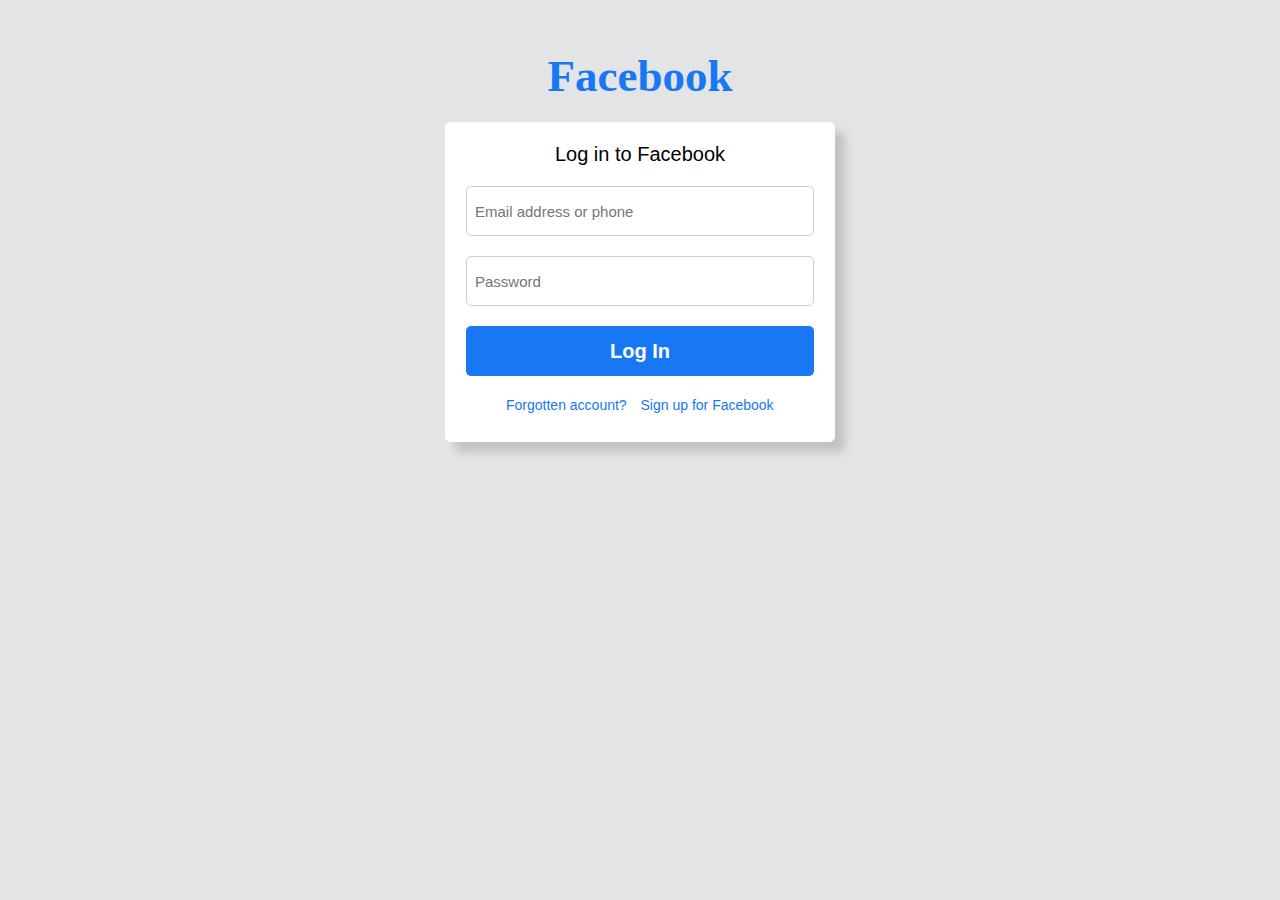
==== Facebook-login-page/index.html @ 212b3b51 "Facebook Login Page" ====
<!DOCTYPE html>
<html lang="en">
<head>
    <meta charset="UTF-8">
    <meta http-equiv="X-UA-Compatible" content="IE=edge">
    <meta name="viewport" content="width=device-width, initial-scale=1.0">
    <title>Log in to Facebook</title>
    <link rel="stylesheet" href="style.css">
</head>
<body>
    <div>
        <div class="facebook">
            Facebook
        </div>

        <div class="main">
            <div>
                <span>Log in to Facebook</span>
            </div>

            <div class="login_from_container">
                <div class="email">
                    <input type="text" name="email" id="email" placeholder="Email address or phone">
                </div>
                <div class="password">
                    <input type="password" name="password" id="password" placeholder="Password">
                </div>
                <div class="loginBtn">
                    <button type="submit">Log In</button>
                </div>
                <div class="forgotBtn">
                    <a class="forgot" href="#">Forgotten account?</a>
                    <a href="#">Sign up for Facebook</a>
                </div>
            </div>
        </div>

        <div class="footer">
            <div></div>
        </div>
    </div>
</body>
</html>
---- Facebook-login-page/style.css ----
* {
    box-sizing: border-box;
}

body {
    display: flex;
    justify-content: center;
    align-items: center;
    margin: 0;
    padding: 0;
    background-color: #e2e4e5;
}

.facebook {
    display: flex;
    justify-content: center;
    margin-top: 50px;
    margin-bottom: 20px;
    font-family: cursive;
    font-size: 45px;
    font-weight: 600;
    color: #1877F2;
}

.main {
    border: 1px solid rgb(255, 255, 255);
    border-radius: 5px;
    width: 390px;
    height: 320px;
    background-color: #ffffff;
    box-shadow: 10px 10px 8px #c3c2c2;
}

.main div span {
    display: flex;
    justify-content: center;
    margin-top: 20px;
    font-size: 20px;
    font-family: sans-serif;
}

.login_from_container {
    margin: 20px 20px 0px 20px;
}

input {
    width: 100%;
    height: 50px;
    border: 1px solid rgb(205, 205, 205);
    border-radius: 5px;
    outline: none;
}

.login_from_container #email {
    margin-bottom: 20px;
    font-size: 15px;
    padding: 8px;
}

.login_from_container #password {
    margin-bottom: 20px;
    font-size: 15px;
    padding: 8px;
}

.loginBtn button {
    width: 100%;
    height: 50px;
    background-color: #1877F2;
    color: white;
    font-weight: 600;
    font-size: 20px;
    border: none;
    border-radius: 5px;
    cursor: pointer;
    margin-bottom: 20px;
}

.forgotBtn {
    display: inline;
    justify-content: center;
    font-size: 14px;
    margin: 40px;
    font-family: sans-serif;
}

.forgotBtn a {
    text-decoration: none;
    color: #1877F2;
}

.forgotBtn .forgot {
    margin-right: 10px;
}
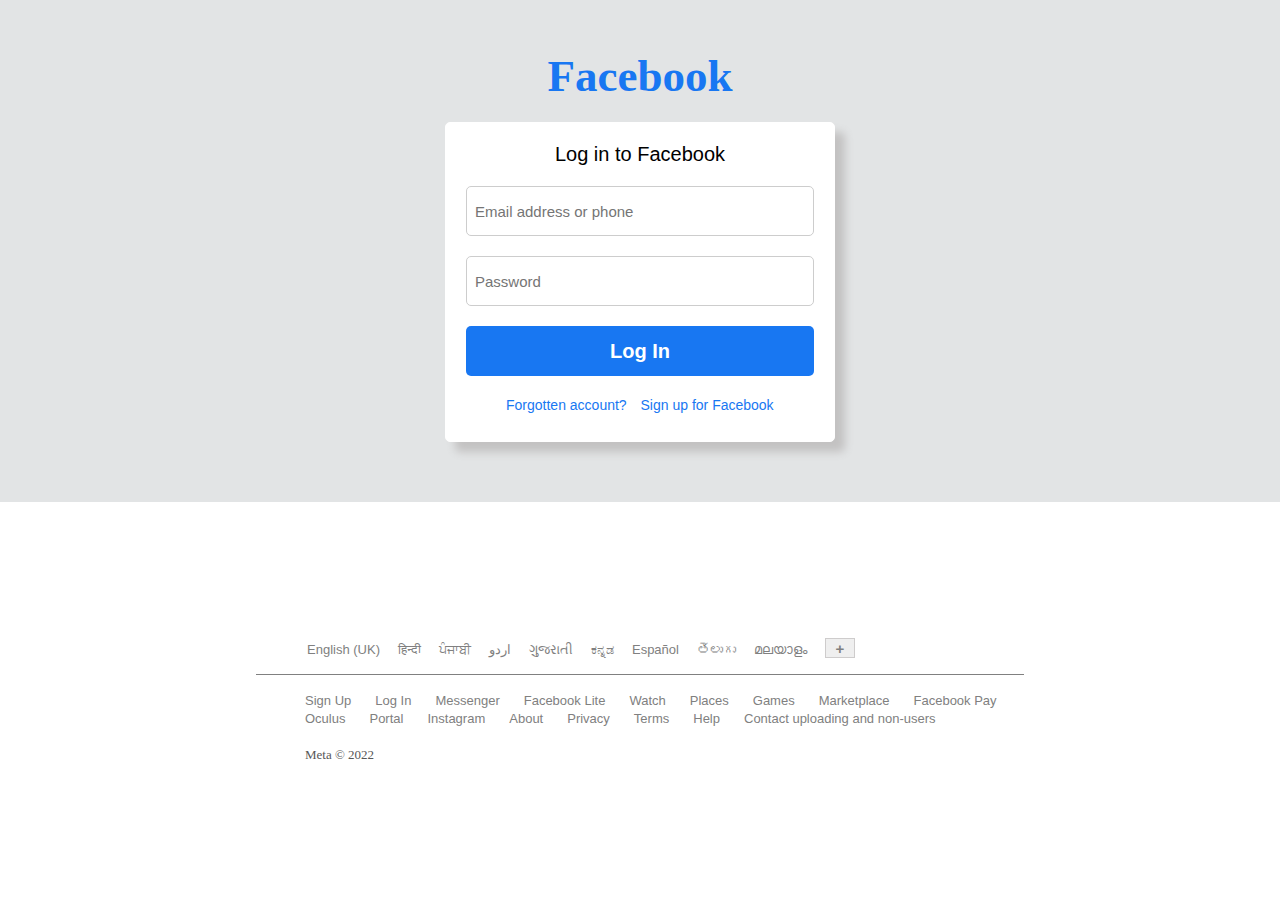
==== commit 6bc5d66a: "Facebook Login Page" ====
--- a/Facebook-login-page/index.html
+++ b/Facebook-login-page/index.html
@@ -1,5 +1,6 @@
 <!DOCTYPE html>
 <html lang="en">
+
 <head>
     <meta charset="UTF-8">
     <meta http-equiv="X-UA-Compatible" content="IE=edge">
@@ -7,6 +8,7 @@
     <title>Log in to Facebook</title>
     <link rel="stylesheet" href="style.css">
 </head>
+
 <body>
     <div>
         <div class="facebook">
@@ -36,8 +38,48 @@
         </div>
 
         <div class="footer">
-            <div></div>
+            <div>
+                <ul>
+                    <li><a href="">English (UK)</a></li>
+                    <li><a href="">हिन्दी</a></li>
+                    <li><a href="">ਪੰਜਾਬੀ</a></li>
+                    <li><a href="">اردو</a></li>
+                    <li><a href="">ગુજરાતી</a></li>
+                    <li><a href="">ಕನ್ನಡ</a></li>
+                    <li><a href="">Español</a></li>
+                    <li><a href="">తెలుగు</a></li>
+                    <li><a href="">മലയാളം</a></li>
+                    <li><a href="#"><button>+</button></a></li>
+                </ul>
+            </div>
+            <div class="line"></div>
+            <div class="pagefooterchild">
+                <ul>
+                    <li><a href="#">Sign Up</a></li>
+                    <li><a href="#">Log In</a></li>
+                    <li><a href="#">Messenger</a></li>
+                    <li><a href="#">Facebook Lite</a></li>
+                    <li><a href="#">Watch</a></li>
+                    <li><a href="#">Places</a></li>
+                    <li><a href="#">Games</a></li>
+                    <li><a href="#">Marketplace</a></li>
+                    <li><a href="#">Facebook Pay</a></li>
+                    <li><a href="#">Oculus</a></li>
+                    <li><a href="#">Portal</a></li>
+                    <li><a href="#">Instagram</a></li>
+                    <li><a href="#">About</a></li>
+                    <li><a href="#">Privacy</a></li>
+                    <li><a href="#">Terms</a></li>
+                    <li><a href="#">Help</a></li>
+                    <li><a href="#">Contact uploading and non-users</a></li>
+                </ul>
+            </div>
+
+            <div class="last">
+                <span>Meta © 2022</span>
+            </div>
         </div>
     </div>
 </body>
+
 </html>--- a/Facebook-login-page/style.css
+++ b/Facebook-login-page/style.css
@@ -27,6 +27,7 @@
     border-radius: 5px;
     width: 390px;
     height: 320px;
+    margin-bottom: 60px;
     background-color: #ffffff;
     box-shadow: 10px 10px 8px #c3c2c2;
 }
@@ -92,3 +93,64 @@
 .forgotBtn .forgot {
     margin-right: 10px;
 }
+
+
+.footer {
+    background-color: #ffffff;
+    width: 100%;
+    height: 45%;
+    position: absolute;
+    left: 0px;
+    padding-top: 120px;
+}
+
+ul {
+    margin-left: 260px;
+}
+
+ul li {
+    list-style-type: none;
+    display: inline;
+    margin: 7px;
+    font-size: 13px;
+}
+
+ul li a {
+    text-decoration: none;
+    color: #808080;
+    font-family: sans-serif;
+}
+
+ul li a button {
+    width: 30px;
+    height: 20px;
+    font-size: 15px;
+    color: #808080;
+    font-weight: 600;
+    border: 1px solid rgb(206, 204, 204);
+}
+
+.line {
+    width: 60%;
+    height: 1px;
+    margin-left: 20%;
+    background-color: #808080;
+}
+
+.pagefooterchild ul {
+    width: 63%;
+    margin-left: 255px;
+}
+
+.pagefooterchild ul li {
+    font-size: 13px;
+    margin: 10px;
+}
+
+.last {
+    margin-top: 20px;
+    margin-left: 305px;
+    font-size: 13px;
+    color: #575757;
+    width: 100px;
+}